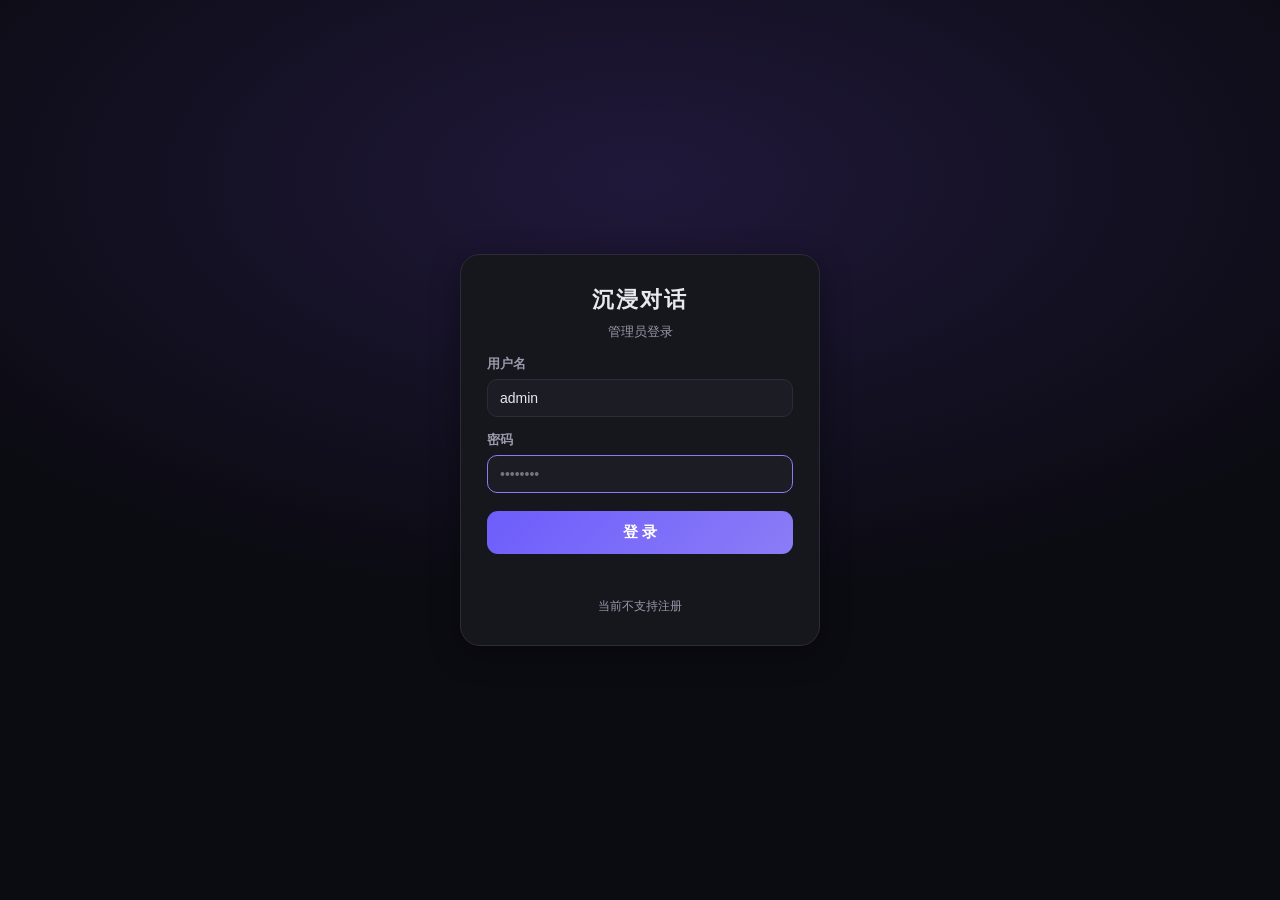
==== frontend/index.html @ 86314aa0 "20260823_1354" ====
<!DOCTYPE html>
<html lang="zh-CN" data-theme="dark">
<head>
  <meta charset="UTF-8" />
  <meta name="viewport" content="width=device-width, initial-scale=1.0, viewport-fit=cover" />
  <meta name="theme-color" content="#0f0f14" />
  <title>沉浸对话 · AI 角色聊天</title>
  <link rel="manifest" href="manifest.json" />
  <link rel="icon" href="icons/icon-192.png" />
  <link rel="apple-touch-icon" href="icons/icon-192.png" />
  <link rel="stylesheet" href="style.css?v=7" />
</head>
<body>
  <!-- 登录屏（仅管理员，默认不支持注册；管理员可在设置中添加用户） -->
  <div id="login-screen">
    <div class="login-card">
      <div class="login-brand">沉浸对话</div>
      <div class="login-sub">管理员登录</div>
      <label class="field">
        <span>用户名</span>
        <input id="login-user" placeholder="admin" autocomplete="username" />
      </label>
      <label class="field">
        <span>密码</span>
        <input id="login-pass" type="password" placeholder="••••••••" autocomplete="current-password" />
      </label>
      <button class="btn primary login-btn" id="btn-login">登 录</button>
      <div class="login-hint" id="login-hint"></div>
      <div class="login-tip">当前不支持注册</div>
    </div>
  </div>

  <div id="app" class="hidden">
    <!-- 左侧边栏 -->
    <aside class="sidebar">
      <div class="sidebar-head">
        <div class="brand">沉浸对话</div>
        <div class="head-actions">
          <button class="icon-btn user-btn" id="btn-user" title="当前用户">👤</button>
          <button class="icon-btn" id="btn-theme" title="切换主题">🌗</button>
          <button class="icon-btn" id="btn-settings" title="设置">⚙️</button>
        </div>
      </div>
      <button class="new-chat" id="btn-new-chat">＋ 新建对话</button>
      <div class="sidebar-tabs">
        <div class="tab active" data-tab="conv">会话</div>
        <div class="tab" data-tab="char">角色库</div>
      </div>
      <div class="list-wrap">
        <div id="conv-list" class="list conv-list"></div>
        <div id="char-list" class="list char-list hidden"></div>
      </div>
    </aside>

    <!-- 主聊天区 -->
    <main class="chat">
      <div class="chat-head" id="chat-head">
        <div class="chat-head-info">
          <div class="avatar" id="head-avatar">🤖</div>
          <div>
            <div class="chat-name" id="head-name">未选择角色</div>
            <div class="chat-sub" id="head-sub">从「角色库」选择角色开始对话</div>
          </div>
        </div>
        <div class="chat-head-actions">
          <button class="text-btn" id="btn-memory" title="角色记忆">🧠 记忆</button>
          <button class="text-btn" id="btn-bg" title="聊天背景">🎨 背景</button>
          <button class="text-btn" id="btn-portrait" title="生成人物当前状态图">🖼 状态图</button>
          <button class="text-btn" id="btn-clear" title="清空上下文">🧹 清空</button>
          <button class="text-btn danger" id="btn-del-conv" title="删除会话">🗑 删除</button>
        </div>
      </div>

      <div class="messages" id="messages">
        <div class="empty-hint" id="empty-hint">
          <div class="big-emoji">💬</div>
          <p>选择一个角色，开始沉浸式对话</p>
          <p class="sub">支持日常 · 恋爱 · 脑洞剧情，AI 会记住你们的故事</p>
        </div>
      </div>

      <div class="composer">
        <textarea id="input" placeholder="输入消息…（Enter 发送，Shift+Enter 换行）" rows="1"></textarea>
        <button class="send-btn" id="btn-send">发送</button>
      </div>
      <div class="typing-hint" id="typing-hint"></div>
    </main>
  </div>

  <!-- 通用遮罩 + 弹窗 -->
  <div class="overlay hidden" id="overlay"></div>

  <!-- 设置面板 -->
  <div class="modal hidden" id="settings-modal">
    <div class="modal-head"><span>⚙️ 设置</span><button class="x" data-close>✕</button></div>
    <div class="modal-body">

      <!-- 对话模型 -->
      <section class="settings-card">
        <div class="settings-card-head">
          <div class="sc-title"><span class="sc-ico">💬</span> 对话模型</div>
          <button class="btn ghost small" id="btn-test-chat">测试连接</button>
        </div>
        <div class="settings-card-body">
          <label class="field">
            <span>API 地址（OpenAI 兼容）</span>
            <input id="cfg-api_base" placeholder="https://dashscope.aliyuncs.com/compatible-mode/v1" />
            <small>默认 DashScope 灵积 OpenAI 兼容接口；本地 Ollama 可填 http://localhost:11434/v1</small>
          </label>
          <label class="field">
            <span>API Key</span>
            <input id="cfg-api_key" placeholder="DashScope API Key（本地 Ollama 可留空）" />
          </label>
          <label class="field">
            <span>模型名称</span>
            <input id="cfg-model" placeholder="qwen-turbo / qwen-plus / qwen-max 等" />
          </label>
          <div class="row">
            <label class="field">
              <span>温度 <b id="val-temp">0.9</b></span>
              <input type="range" id="cfg-temperature" min="0" max="2" step="0.1" />
            </label>
            <label class="field">
              <span>回复长度 <b id="val-tokens">512</b></span>
              <input type="range" id="cfg-max_tokens" min="64" max="2048" step="64" />
            </label>
          </div>
          <label class="field">
            <span>上下文记忆轮数 <b id="val-rounds">30</b></span>
            <input type="range" id="cfg-context_rounds" min="4" max="80" step="2" />
            <small>AI 会记住最近这么多轮对话的人物关系与剧情</small>
          </label>
          <label class="field">
            <span>全局附加提示（可选）</span>
            <textarea id="cfg-system_note" rows="2" placeholder="例如：整体语气更温柔一些"></textarea>
          </label>
        </div>
      </section>

      <!-- 图像生成 -->
      <section class="settings-card">
        <div class="settings-card-head">
          <div class="sc-title"><span class="sc-ico">🖼</span> 人物状态图生成（可选）</div>
          <button class="btn ghost small" id="btn-test-image">测试图像</button>
        </div>
        <div class="settings-card-body">
          <label class="field">
            <span>图像生成 API 地址</span>
            <input id="cfg-image_api_base" placeholder="https://dashscope.aliyuncs.com/compatible-mode/v1" />
            <small>支持 OpenAI 兼容接口；阿里云百炼地址会自动识别 wanx-v1 / qwen-image-* 等模型并走对应原生异步接口</small>
          </label>
          <label class="field">
            <span>图像 API Key（留空则复用上方对话 API Key）</span>
            <input id="cfg-image_api_key" placeholder="图像接口专用密钥，没有则留空" />
          </label>
          <div class="row">
            <label class="field">
              <span>图像模型名</span>
              <input id="cfg-image_model" placeholder="qwen-image-3.0" />
            </label>
            <label class="field">
              <span>图像尺寸</span>
              <input id="cfg-image_size" placeholder="1024x1024" />
            </label>
          </div>
        </div>
      </section>

      <!-- 用户管理（仅管理员） -->
      <section class="settings-card user-section hidden" id="user-section-card">
        <div class="settings-card-head">
          <div class="sc-title"><span class="sc-ico">👤</span> 用户管理（仅管理员）</div>
        </div>
        <div class="settings-card-body">
          <div style="margin-bottom:4px">
            <a href="users.html" target="_blank" class="btn ghost small" id="link-user-admin">打开用户管理后台 →</a>
          </div>
          <div class="user-add row">
            <label class="field">
              <span>新用户名</span>
              <input id="new-username" placeholder="user01" />
            </label>
            <label class="field">
              <span>密码</span>
              <input id="new-password" type="password" placeholder="至少 4 位" />
            </label>
            <button class="btn primary small" id="btn-add-user">添加用户</button>
          </div>
          <div class="user-list" id="user-list"></div>
        </div>
      </section>

      <!-- 账户 -->
      <section class="settings-card">
        <div class="settings-card-head">
          <div class="sc-title"><span class="sc-ico">🔒</span> 账户</div>
        </div>
        <div class="settings-card-body">
          <div class="row password-row">
            <label class="field">
              <span>旧密码</span>
              <input id="pwd-old" type="password" placeholder="原密码（管理员可留空）" />
            </label>
            <label class="field">
              <span>新密码</span>
              <input id="pwd-new" type="password" placeholder="至少 4 位" />
            </label>
            <button class="btn primary small" id="btn-change-pwd">修改密码</button>
          </div>
        </div>
      </section>

      <div class="modal-foot" style="flex-wrap:wrap;gap:8px">
        <button class="btn ghost" id="btn-logout">退出登录</button>
        <button class="btn primary" id="btn-save-config">保存</button>
      </div>
    </div>
  </div>

  <!-- 聊天背景 -->
  <div class="modal hidden" id="bg-modal">
    <div class="modal-head"><span>🎨 聊天背景</span><button class="x" data-close>✕</button></div>
    <div class="modal-body">
      <p class="mem-tip">为当前会话设置专属聊天背景，可选预设或上传图片。</p>
      <div class="bg-presets" id="bg-presets"></div>
      <div class="row" style="align-items:center;">
        <button class="btn ghost small" id="bg-upload-btn">上传图片背景</button>
        <input type="file" id="bg-upload-file" accept="image/*" class="hidden" />
        <button class="btn ghost small" id="bg-clear-btn">清除背景</button>
      </div>
      <div class="modal-foot">
        <button class="btn primary" id="btn-save-bg">应用背景</button>
      </div>
    </div>
  </div>

  <!-- 人物当前状态图 -->
  <div class="modal hidden" id="portrait-modal">
    <div class="modal-head"><span>🖼 人物当前状态</span><button class="x" data-close>✕</button></div>
    <div class="modal-body">
      <div class="portrait-box" id="portrait-box">
        <div class="portrait-placeholder">点击「生成」根据最近聊天描绘 TA 此刻的样子</div>
      </div>
      <div class="portrait-desc" id="portrait-desc"></div>
      <div class="modal-foot">
        <button class="btn primary" id="btn-gen-portrait">生成</button>
      </div>
    </div>
  </div>

  <!-- 角色库 -->
  <div class="modal hidden" id="chars-modal">
    <div class="modal-head"><span>🎭 角色库</span><button class="x" data-close>✕</button></div>
    <div class="modal-body">
      <div class="char-toolbar">
        <button class="btn primary" id="btn-new-char">＋ 新建角色</button>
        <button class="btn ghost" id="btn-import-char">导入角色卡</button>
        <input type="file" id="import-file" accept="application/json,.json" class="hidden" />
      </div>
      <div class="char-grid" id="char-grid"></div>
    </div>
  </div>

  <!-- 角色编辑 -->
  <div class="modal hidden" id="char-edit-modal">
    <div class="modal-head"><span id="char-edit-title">编辑角色</span><button class="x" data-close>✕</button></div>
    <div class="modal-body">
      <div class="row">
        <label class="field">
          <span>角色名</span>
          <input id="ce-name" placeholder="角色名字" />
        </label>
        <label class="field avatar-field">
          <span>头像（表情或图片）</span>
          <div class="avatar-row">
            <div class="avatar preview" id="ce-avatar-preview">🙂</div>
            <input id="ce-avatar" placeholder="输入 emoji，如 🐱" />
            <button class="btn ghost small" id="ce-upload">上传图片</button>
            <input type="file" id="ce-upload-file" accept="image/*" class="hidden" />
          </div>
        </label>
      </div>
      <label class="field">
        <span>人物背景 / 设定</span>
        <textarea id="ce-persona" rows="3" placeholder="TA 是谁，来自哪里，经历了什么…"></textarea>
      </label>
      <div class="row">
        <label class="field">
          <span>性格</span>
          <textarea id="ce-personality" rows="3" placeholder="傲娇、温柔、毒舌…"></textarea>
        </label>
        <label class="field">
          <span>说话风格</span>
          <textarea id="ce-speaking_style" rows="3" placeholder="口语化？书面？爱用语气词？"></textarea>
        </label>
      </div>
      <label class="field">
        <span>世界观 / 长篇设定（可选）</span>
        <textarea id="ce-world_setting" rows="3" placeholder="故事背景、世界规则等长文本"></textarea>
      </label>
      <label class="field">
        <span>示例对话（可选）</span>
        <textarea id="ce-example_dialogues" rows="3" placeholder="用户：……\n角色：……"></textarea>
      </label>
      <label class="field">
        <span>开场白（可选）</span>
        <textarea id="ce-greeting" rows="2" placeholder="新建对话时 TA 说的第一句话"></textarea>
      </label>
      <label class="field">
        <span>参考图（可选，用于保证出图与角色一致）</span>
        <div class="refs-wrap">
          <div class="refs-grid" id="ce-refs"></div>
          <button class="btn ghost small" id="ce-refs-upload" type="button">＋ 添加参考图</button>
          <input type="file" id="ce-refs-file" accept="image/*" multiple class="hidden" />
        </div>
        <small>可上传多张（角色头像 / 设定图 / 风格参考）。生图时会连同头像一起作为参考。</small>
      </label>
      <label class="field">
        <span>标签（可选，逗号分隔）</span>
        <input id="ce-tags" placeholder="猫娘, 恋愛, 校园" />
      </label>
      <div class="modal-foot">
        <button class="btn ghost" id="btn-export-char">导出角色卡</button>
        <button class="btn primary" id="btn-save-char">保存</button>
      </div>
    </div>
  </div>

  <!-- 记忆面板 -->
  <div class="modal hidden" id="memory-modal">
    <div class="modal-head"><span>🧠 角色记忆</span><button class="x" data-close>✕</button></div>
    <div class="modal-body">
      <p class="mem-tip">AI 在生成回复时会读取这些记忆要点，复刻猫箱式记忆机制。</p>
      <div class="mem-add">
        <textarea id="mem-input" rows="2" placeholder="手动添加一条记忆要点，例如：用户叫小明，是 TA 的青梅竹马"></textarea>
        <button class="btn primary small" id="btn-add-mem">添加</button>
      </div>
      <div class="mem-auto">
        <button class="btn ghost small" id="btn-auto-mem">✨ 从最近对话自动总结为记忆</button>
      </div>
      <div class="mem-list" id="mem-list"></div>
    </div>
  </div>

  <div id="toast" class="toast hidden"></div>

  <script src="app.js?v=7"></script>
</body>
</html>
---- frontend/style.css ----
/* ===== 主题变量 ===== */
:root {
  --bg: #0f0f14;
  --bg-soft: #16161d;
  --surface: #1c1c25;
  --surface-2: #24242f;
  --border: #2c2c38;
  --text: #e8e8ef;
  --text-dim: #9a9aab;
  --accent: #8b7cf6;
  --accent-2: #6d5dfc;
  --user-bubble: linear-gradient(135deg, #6d5dfc, #8b7cf6);
  --bot-bubble: #24242f;
  --danger: #ff5d6c;
  --radius: 16px;
  --shadow: 0 8px 30px rgba(0, 0, 0, 0.35);
}
[data-theme="light"] {
  --bg: #f4f4f8;
  --bg-soft: #ffffff;
  --surface: #ffffff;
  --surface-2: #f0f0f5;
  --border: #e2e2ea;
  --text: #1c1c25;
  --text-dim: #6a6a7a;
  --accent: #6d5dfc;
  --accent-2: #8b7cf6;
  --user-bubble: linear-gradient(135deg, #6d5dfc, #8b7cf6);
  --bot-bubble: #f0f0f5;
  --danger: #e23b4e;
  --shadow: 0 8px 30px rgba(0, 0, 0, 0.08);
}

* { box-sizing: border-box; }
html, body { height: 100%; margin: 0; }
body {
  font-family: -apple-system, BlinkMacSystemFont, "Segoe UI", "PingFang SC",
    "Microsoft YaHei", sans-serif;
  background: var(--bg);
  color: var(--text);
  overflow: hidden;
  -webkit-font-smoothing: antialiased;
}
button { font-family: inherit; cursor: pointer; }
.hidden { display: none !important; }
textarea, input { font-family: inherit; }

/* ===== 布局 ===== */
#app { display: flex; height: 100vh; }

/* 侧边栏 */
.sidebar {
  width: 290px;
  flex-shrink: 0;
  background: var(--bg-soft);
  border-right: 1px solid var(--border);
  display: flex;
  flex-direction: column;
  padding: 14px;
  gap: 12px;
}
.sidebar-head { display: flex; align-items: center; justify-content: space-between; }
.brand { font-weight: 700; font-size: 18px; letter-spacing: 1px; }
.head-actions { display: flex; gap: 6px; }
.icon-btn {
  background: var(--surface); border: 1px solid var(--border); color: var(--text);
  width: 34px; height: 34px; border-radius: 10px; font-size: 16px;
}
.icon-btn:hover { background: var(--surface-2); }

.new-chat {
  background: var(--user-bubble); color: #fff; border: none;
  padding: 11px; border-radius: 12px; font-weight: 600; font-size: 14px;
}
.new-chat:hover { filter: brightness(1.08); }

.sidebar-tabs { display: flex; gap: 8px; }
.tab {
  flex: 1; text-align: center; padding: 8px; border-radius: 10px;
  background: var(--surface); color: var(--text-dim); font-size: 13px; cursor: pointer;
  border: 1px solid transparent;
}
.tab.active { color: var(--text); border-color: var(--accent); background: var(--surface-2); }

.list-wrap { flex: 1; overflow-y: auto; margin: 0 -4px; padding: 0 4px; }
.list { display: flex; flex-direction: column; gap: 6px; }

/* 会话项 */
.conv-item {
  background: var(--surface); border: 1px solid var(--border); border-radius: 12px;
  padding: 10px 12px; display: flex; align-items: center; gap: 10px; cursor: pointer;
  position: relative;
}
.conv-item:hover { background: var(--surface-2); }
.conv-item.active { border-color: var(--accent); }
.conv-item .avatar { width: 38px; height: 38px; font-size: 20px; flex-shrink: 0; }
.conv-meta { flex: 1; min-width: 0; }
.conv-title { font-size: 13px; font-weight: 600; white-space: nowrap; overflow: hidden; text-overflow: ellipsis; }
.conv-sub { font-size: 11px; color: var(--text-dim); white-space: nowrap; overflow: hidden; text-overflow: ellipsis; }
.conv-del {
  opacity: 0; background: none; border: none; color: var(--text-dim); font-size: 14px;
}
.conv-item:hover .conv-del { opacity: 1; }
.conv-del:hover { color: var(--danger); }

/* 角色项 */
.char-item {
  background: var(--surface); border: 1px solid var(--border); border-radius: 12px;
  padding: 10px; display: flex; gap: 10px; align-items: center; cursor: pointer;
}
.char-item:hover { background: var(--surface-2); }
.char-item .avatar { width: 42px; height: 42px; font-size: 22px; }
.char-item .info { flex: 1; min-width: 0; }
.char-item .name { font-weight: 600; font-size: 14px; }
.char-item .desc { font-size: 11px; color: var(--text-dim); white-space: nowrap; overflow: hidden; text-overflow: ellipsis; }
.char-item .acts { display: flex; gap: 4px; }
.mini-btn { background: var(--surface-2); border: 1px solid var(--border); color: var(--text-dim);
  border-radius: 8px; padding: 4px 7px; font-size: 12px; }
.mini-btn:hover { color: var(--text); }

/* ===== 主聊天区 ===== */
.chat { flex: 1; display: flex; flex-direction: column; min-width: 0; background: var(--bg); }
.chat-head {
  display: flex; align-items: center; justify-content: space-between;
  padding: 12px 18px; border-bottom: 1px solid var(--border); background: var(--bg-soft);
}
.chat-head-info { display: flex; align-items: center; gap: 12px; }
.chat-name { font-weight: 700; font-size: 15px; }
.chat-sub { font-size: 12px; color: var(--text-dim); }
.chat-head .avatar { width: 42px; height: 42px; font-size: 22px; flex-shrink: 0; }
.chat-head-actions { display: flex; gap: 8px; }
.text-btn {
  background: var(--surface); border: 1px solid var(--border); color: var(--text-dim);
  padding: 7px 12px; border-radius: 10px; font-size: 13px;
}
.text-btn:hover { color: var(--text); background: var(--surface-2); }
.text-btn.danger:hover { color: var(--danger); border-color: var(--danger); }

/* 消息区 */
.messages { flex: 1; overflow-y: auto; padding: 22px; display: flex; flex-direction: column; gap: 16px; }
.empty-hint { margin: auto; text-align: center; color: var(--text-dim); }
.empty-hint .big-emoji { font-size: 52px; }
.empty-hint .sub { font-size: 13px; }

.msg { display: flex; flex-wrap: wrap; gap: 12px; max-width: 78%; }
.msg.user { align-self: flex-end; flex-direction: row-reverse; }
.msg .avatar { width: 36px; height: 36px; font-size: 19px; flex-shrink: 0; margin-top: 2px; }
.bubble {
  padding: 11px 14px; border-radius: 16px; line-height: 1.6; font-size: 14.5px;
  white-space: pre-wrap; word-break: break-word; box-shadow: var(--shadow);
}
.msg.bot .bubble { background: var(--bot-bubble); border-top-left-radius: 4px; }
.msg.user .bubble { background: var(--user-bubble); color: #fff; border-top-right-radius: 4px; }
/* 消息配图 */
.msg-image { flex-basis: 100%; margin-top: 2px; max-width: 320px; }
.msg-image img { width: 100%; border-radius: 12px; border: 1px solid var(--border); display: block; }
.msg-img-loading { font-size: 12px; color: var(--text-dim); padding: 8px 10px; background: var(--surface); border: 1px dashed var(--border); border-radius: 10px; }
.msg-gen-img {
  flex-basis: 100%; align-self: flex-start; margin-top: 2px;
  background: var(--surface-2); border: 1px solid var(--border); color: var(--text-dim);
  border-radius: 9px; padding: 4px 10px; font-size: 12px;
}
.msg-gen-img:hover { color: var(--text); border-color: var(--accent); }
.msg-gen-img:disabled { opacity: 0.6; cursor: not-allowed; }
.bubble .cursor { display: inline-block; width: 7px; height: 15px; background: var(--accent);
  margin-left: 2px; vertical-align: text-bottom; animation: blink 1s steps(2) infinite; }
@keyframes blink { 50% { opacity: 0; } }

/* 头像 */
.avatar {
  border-radius: 50%; background: var(--surface-2); border: 1px solid var(--border);
  display: flex; align-items: center; justify-content: center; overflow: hidden;
}
.avatar img { width: 100%; height: 100%; object-fit: cover; }

/* 输入区 */
.composer {
  display: flex; gap: 10px; padding: 14px 18px; border-top: 1px solid var(--border);
  background: var(--bg-soft); align-items: flex-end;
}
#input {
  flex: 1; resize: none; background: var(--surface); border: 1px solid var(--border);
  color: var(--text); border-radius: 14px; padding: 12px 14px; font-size: 14.5px; max-height: 140px;
  line-height: 1.5; outline: none;
}
#input:focus { border-color: var(--accent); }
.send-btn {
  background: var(--user-bubble); color: #fff; border: none; border-radius: 14px;
  padding: 0 22px; height: 46px; font-weight: 600; font-size: 14px;
}
.send-btn:disabled { opacity: 0.5; cursor: not-allowed; }
.typing-hint { height: 18px; padding: 0 20px 6px; font-size: 12px; color: var(--text-dim); }

/* ===== 弹窗 ===== */
.overlay { position: fixed; inset: 0; background: rgba(0,0,0,0.55); z-index: 50; }
.modal {
  position: fixed; z-index: 60; top: 50%; left: 50%; transform: translate(-50%, -50%);
  width: min(600px, 94vw); max-height: 88vh; overflow-y: auto;
  background: var(--bg-soft); border: 1px solid var(--border); border-radius: 18px;
  box-shadow: var(--shadow);
}
.modal-head {
  display: flex; align-items: center; justify-content: space-between;
  padding: 16px 20px; border-bottom: 1px solid var(--border); font-weight: 700; font-size: 16px;
  position: sticky; top: 0; background: var(--bg-soft); z-index: 1;
}
.modal-head .x { background: none; border: none; color: var(--text-dim); font-size: 18px; }
.modal-body { padding: 18px 20px; display: flex; flex-direction: column; gap: 14px; }

.field { display: flex; flex-direction: column; gap: 6px; font-size: 13px; }
.field > span { color: var(--text-dim); font-weight: 600; }
.field > span b { color: var(--accent); }
.field small { color: var(--text-dim); font-size: 11.5px; }
.field input, .field textarea {
  background: var(--surface); border: 1px solid var(--border); color: var(--text);
  border-radius: 10px; padding: 10px 12px; font-size: 14px; outline: none; resize: vertical;
}
.field input:focus, .field textarea:focus { border-color: var(--accent); }
.row { display: flex; gap: 14px; }
.row .field { flex: 1; }
input[type="range"] { padding: 0; accent-color: var(--accent); }

.modal-foot { display: flex; justify-content: flex-end; gap: 10px; margin-top: 4px; flex-wrap: wrap; }
.btn { border: none; border-radius: 11px; padding: 10px 18px; font-size: 14px; font-weight: 600; }
.btn.small { padding: 7px 12px; font-size: 13px; }
.btn.primary { background: var(--user-bubble); color: #fff; }
.btn.primary:hover { filter: brightness(1.08); }
.btn.ghost { background: var(--surface); color: var(--text); border: 1px solid var(--border); }
.btn.ghost:hover { background: var(--surface-2); }

/* 角色库 */
.char-toolbar { display: flex; gap: 10px; }
.char-grid { display: grid; grid-template-columns: repeat(auto-fill, minmax(150px, 1fr)); gap: 12px; }
.char-card {
  background: var(--surface); border: 1px solid var(--border); border-radius: 14px; padding: 14px;
  display: flex; flex-direction: column; align-items: center; gap: 8px; text-align: center; cursor: pointer;
}
.char-card:hover { border-color: var(--accent); }
.char-card .avatar { width: 56px; height: 56px; font-size: 30px; }
.char-card .cname { font-weight: 700; font-size: 14px; }
.char-card .cdesc { font-size: 11px; color: var(--text-dim); line-height: 1.4;
  display: -webkit-box; -webkit-line-clamp: 2; -webkit-box-orient: vertical; overflow: hidden; }
.char-card .cacts { display: flex; gap: 6px; margin-top: 4px; }

.avatar-field .avatar-row { display: flex; align-items: center; gap: 8px; }
.avatar-field .avatar.preview { width: 44px; height: 44px; font-size: 22px; flex-shrink: 0; }
.avatar-field #ce-avatar { flex: 1; }

/* 参考图网格 */
.refs-wrap { display: flex; flex-direction: column; gap: 8px; }
.refs-grid { display: grid; grid-template-columns: repeat(auto-fill, minmax(64px, 1fr)); gap: 8px; }
.ref-item {
  position: relative; width: 100%; aspect-ratio: 1 / 1; border-radius: 10px; overflow: hidden;
  border: 1px solid var(--border); background: var(--surface);
}
.ref-item img { width: 100%; height: 100%; object-fit: cover; display: block; }
.ref-item .ref-del {
  position: absolute; top: 3px; right: 3px; width: 18px; height: 18px; border-radius: 50%;
  border: none; background: rgba(0,0,0,0.55); color: #fff; font-size: 11px; line-height: 1;
  display: flex; align-items: center; justify-content: center;
}
.ref-item .ref-del:hover { background: var(--danger); }

/* 记忆 */
.mem-tip { font-size: 12.5px; color: var(--text-dim); margin: 0; }
.mem-add { display: flex; gap: 8px; align-items: flex-start; }
.mem-add textarea { flex: 1; }
.mem-auto { display: flex; }
.mem-list { display: flex; flex-direction: column; gap: 8px; }
.mem-item {
  background: var(--surface); border: 1px solid var(--border); border-radius: 12px; padding: 10px 12px;
  display: flex; gap: 8px; align-items: flex-start;
}
.mem-item .txt { flex: 1; font-size: 13.5px; line-height: 1.5; }
.mem-item textarea { flex: 1; font-size: 13.5px; }
.mem-item .acts { display: flex; flex-direction: column; gap: 4px; }

/* Toast */
.toast {
  position: fixed; bottom: 30px; left: 50%; transform: translateX(-50%);
  background: var(--surface-2); color: var(--text); border: 1px solid var(--border);
  padding: 11px 18px; border-radius: 12px; font-size: 13.5px; z-index: 100; box-shadow: var(--shadow);
}

/* 移动端适配 */
@media (max-width: 720px) {
  .sidebar { position: fixed; z-index: 40; height: 100%; transform: translateX(-100%); transition: transform .25s; }
  .sidebar.open { transform: translateX(0); }
  .chat { width: 100%; }
  .msg { max-width: 90%; }
}

/* ===== 登录屏 ===== */
#login-screen {
  position: fixed; inset: 0; z-index: 200; display: flex; align-items: center; justify-content: center;
  background: radial-gradient(1200px 600px at 50% 20%, #20183a, #0b0b12 70%);
}
.login-card {
  width: min(360px, 90vw); background: var(--bg-soft); border: 1px solid var(--border);
  border-radius: 20px; padding: 30px 26px; box-shadow: var(--shadow); display: flex; flex-direction: column; gap: 14px;
}
.login-brand { font-size: 22px; font-weight: 800; letter-spacing: 2px; text-align: center; }
.login-sub { font-size: 13px; color: var(--text-dim); text-align: center; margin-top: -6px; }
.login-btn { padding: 12px; font-size: 15px; margin-top: 4px; }
.login-hint { font-size: 12.5px; color: var(--danger); text-align: center; min-height: 16px; }
.login-tip { font-size: 12px; color: var(--text-dim); text-align: center; }

/* ===== 顶部用户按钮 ===== */
.user-btn { position: relative; }

/* ===== 心理活动旁白 ===== */
.inner-thought {
  align-self: flex-start; max-width: 78%; margin: -8px 0 4px 48px;
  font-size: 12.5px; font-style: italic; color: var(--text-dim); line-height: 1.5;
  opacity: 0.85; white-space: pre-wrap; word-break: break-word;
}
.msg.user + .inner-thought { margin-left: auto; margin-right: 8px; align-self: flex-end; }

/* ===== 聊天背景 ===== */
.messages.has-bg::before {
  content: ""; position: absolute; inset: 0; background: rgba(8,8,12,0.45); pointer-events: none;
}
/* 让消息区可定位遮罩 */
.messages { position: relative; }
.bg-presets { display: grid; grid-template-columns: repeat(3, 1fr); gap: 10px; }
.bg-swatch {
  height: 56px; border-radius: 12px; cursor: pointer; border: 2px solid transparent; box-shadow: var(--shadow);
}
.bg-swatch.active { border-color: var(--accent); }

/* ===== 人物状态图 ===== */
.portrait-box {
  width: 100%; aspect-ratio: 1 / 1; border-radius: 14px; overflow: hidden;
  background: var(--surface); border: 1px solid var(--border);
  display: flex; align-items: center; justify-content: center; text-align: center;
}
.portrait-img { width: 100%; height: 100%; object-fit: cover; }
.portrait-placeholder { color: var(--text-dim); font-size: 13px; padding: 16px; }
.portrait-desc {
  font-size: 13px; line-height: 1.6; color: var(--text); margin-top: 10px;
  background: var(--surface); border: 1px solid var(--border); border-radius: 10px; padding: 10px 12px;
  white-space: pre-wrap;
}

/* ===== 设置面板（分区卡片） ===== */
.settings-card {
  background: var(--surface); border: 1px solid var(--border); border-radius: 14px; overflow: hidden;
}
.settings-card-head {
  display: flex; align-items: center; justify-content: space-between;
  padding: 12px 16px; background: var(--surface-2); border-bottom: 1px solid var(--border);
}
.sc-title { font-size: 14px; font-weight: 700; display: flex; align-items: center; gap: 8px; }
.sc-ico { font-size: 15px; }
.settings-card-body { padding: 14px 16px; display: flex; flex-direction: column; gap: 12px; }

.user-add { gap: 10px; align-items: flex-end; margin-top: 6px; }
.user-add .field { flex: 1; margin: 0; }
.user-list { margin-top: 10px; display: flex; flex-direction: column; gap: 6px; }
#link-user-admin { display: inline-block; text-decoration: none; }
.user-item {
  display: flex; align-items: center; justify-content: space-between;
  background: var(--bg-soft); border: 1px solid var(--border); border-radius: 10px;
  padding: 8px 10px; font-size: 13px;
}
.user-item .tag {
  font-size: 10px; color: var(--accent); border: 1px solid var(--accent);
  border-radius: 4px; padding: 0 5px; margin-left: 4px;
}
.password-row { gap: 10px; align-items: flex-end; margin-top: 0; }
.password-row .field { flex: 1; margin: 0; }
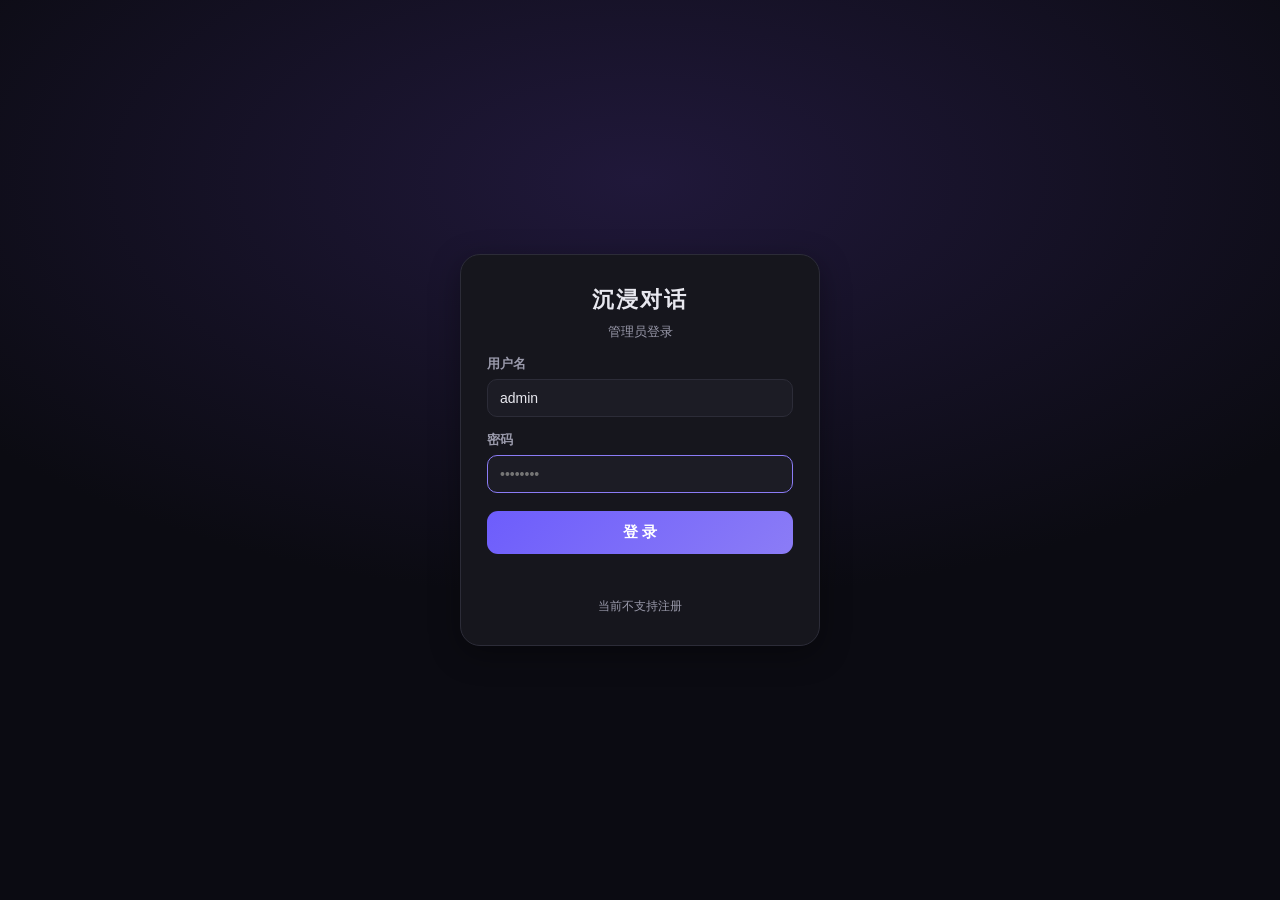
==== commit 42140973: "提交" ====
--- a/frontend/index.html
+++ b/frontend/index.html
@@ -2,13 +2,21 @@
 <html lang="zh-CN" data-theme="dark">
 <head>
   <meta charset="UTF-8" />
-  <meta name="viewport" content="width=device-width, initial-scale=1.0, viewport-fit=cover" />
-  <meta name="theme-color" content="#0f0f14" />
+  <meta name="viewport" content="width=device-width, initial-scale=1.0, maximum-scale=1.0, user-scalable=no, viewport-fit=cover" />
+  <meta name="theme-color" content="#0f0f14" media="(prefers-color-scheme: dark)" />
+  <meta name="theme-color" content="#f4f4f8" media="(prefers-color-scheme: light)" />
+  <meta name="apple-mobile-web-app-capable" content="yes" />
+  <meta name="mobile-web-app-capable" content="yes" />
+  <meta name="apple-mobile-web-app-status-bar-style" content="black-translucent" />
+  <meta name="apple-mobile-web-app-title" content="沉浸对话" />
+  <meta name="format-detection" content="telephone=no" />
+  <meta name="msapplication-tap-highlight" content="no" />
+  <meta name="color-scheme" content="dark light" />
   <title>沉浸对话 · AI 角色聊天</title>
   <link rel="manifest" href="manifest.json" />
   <link rel="icon" href="icons/icon-192.png" />
   <link rel="apple-touch-icon" href="icons/icon-192.png" />
-  <link rel="stylesheet" href="style.css?v=7" />
+  <link rel="stylesheet" href="style.css?v=8" />
 </head>
 <body>
   <!-- 登录屏（仅管理员，默认不支持注册；管理员可在设置中添加用户） -->
@@ -31,6 +39,8 @@
   </div>
 
   <div id="app" class="hidden">
+    <!-- 移动端侧边栏遮罩（点击关闭侧边栏） -->
+    <div id="sidebar-backdrop"></div>
     <!-- 左侧边栏 -->
     <aside class="sidebar">
       <div class="sidebar-head">
@@ -55,6 +65,7 @@
     <!-- 主聊天区 -->
     <main class="chat">
       <div class="chat-head" id="chat-head">
+        <button class="icon-btn" id="btn-menu-toggle" title="菜单" aria-label="打开菜单">☰</button>
         <div class="chat-head-info">
           <div class="avatar" id="head-avatar">🤖</div>
           <div>
@@ -344,6 +355,6 @@
 
   <div id="toast" class="toast hidden"></div>
 
-  <script src="app.js?v=7"></script>
+  <script src="app.js?v=8"></script>
 </body>
 </html>
--- a/frontend/style.css
+++ b/frontend/style.css
@@ -40,13 +40,18 @@
   color: var(--text);
   overflow: hidden;
   -webkit-font-smoothing: antialiased;
-}
-button { font-family: inherit; cursor: pointer; }
+  -webkit-tap-highlight-color: transparent;
+  -webkit-text-size-adjust: 100%;
+  text-size-adjust: 100%;
+  overscroll-behavior: none;
+  touch-action: manipulation;
+}
+button { font-family: inherit; cursor: pointer; touch-action: manipulation; }
 .hidden { display: none !important; }
 textarea, input { font-family: inherit; }
 
 /* ===== 布局 ===== */
-#app { display: flex; height: 100vh; }
+#app { display: flex; height: 100vh; height: 100dvh; }
 
 /* 侧边栏 */
 .sidebar {
@@ -57,6 +62,8 @@
   display: flex;
   flex-direction: column;
   padding: 14px;
+  padding-top: max(14px, env(safe-area-inset-top));
+  padding-bottom: max(14px, env(safe-area-inset-bottom));
   gap: 12px;
 }
 .sidebar-head { display: flex; align-items: center; justify-content: space-between; }
@@ -123,6 +130,9 @@
 .chat-head {
   display: flex; align-items: center; justify-content: space-between;
   padding: 12px 18px; border-bottom: 1px solid var(--border); background: var(--bg-soft);
+  padding-top: max(12px, env(safe-area-inset-top));
+  padding-left: max(18px, env(safe-area-inset-left));
+  padding-right: max(18px, env(safe-area-inset-right));
 }
 .chat-head-info { display: flex; align-items: center; gap: 12px; }
 .chat-name { font-weight: 700; font-size: 15px; }
@@ -177,6 +187,9 @@
 .composer {
   display: flex; gap: 10px; padding: 14px 18px; border-top: 1px solid var(--border);
   background: var(--bg-soft); align-items: flex-end;
+  padding-bottom: max(14px, env(safe-area-inset-bottom));
+  padding-left: max(18px, env(safe-area-inset-left));
+  padding-right: max(18px, env(safe-area-inset-right));
 }
 #input {
   flex: 1; resize: none; background: var(--surface); border: 1px solid var(--border);
@@ -284,10 +297,138 @@
 
 /* 移动端适配 */
 @media (max-width: 720px) {
-  .sidebar { position: fixed; z-index: 40; height: 100%; transform: translateX(-100%); transition: transform .25s; }
+  /* 侧边栏：默认隐藏，抽屉式滑入 */
+  .sidebar {
+    position: fixed; z-index: 40;
+    width: min(82vw, 320px);
+    height: 100%; height: 100dvh;
+    transform: translateX(-100%);
+    transition: transform .25s ease;
+    box-shadow: 0 0 30px rgba(0,0,0,0.4);
+  }
   .sidebar.open { transform: translateX(0); }
   .chat { width: 100%; }
   .msg { max-width: 90%; }
+
+  /* 弹窗全屏：手机屏幕小，弹窗更适合全屏显示 */
+  .modal {
+    width: 100vw; height: 100dvh; max-height: 100dvh;
+    top: 0; left: 0; transform: none;
+    border-radius: 0; border: none;
+  }
+  .modal-head {
+    padding: 14px 16px;
+    padding-top: max(14px, env(safe-area-inset-top));
+  }
+  .modal-body { padding: 14px 16px; }
+  .modal-foot { padding-bottom: env(safe-area-inset-bottom); }
+
+  /* 登录卡片缩小一点 */
+  .login-card { width: min(360px, 92vw); padding: 26px 22px; }
+
+  /* 表单行在手机上单列堆叠，避免两个输入框挤在一起 */
+  .row { flex-direction: column; gap: 10px; }
+  .row.password-row, .row.user-add { flex-direction: column; }
+  .row .field { width: 100%; }
+
+  /* 聊天头部：信息块缩窄，操作按钮横向滚动 */
+  .chat-head {
+    flex-wrap: nowrap;
+    padding: 10px 12px;
+    padding-top: max(10px, env(safe-area-inset-top));
+    padding-left: max(12px, env(safe-area-inset-left));
+    padding-right: max(12px, env(safe-area-inset-right));
+    gap: 10px;
+  }
+  .chat-head-info { min-width: 0; flex: 1 1 auto; gap: 8px; }
+  .chat-name { font-size: 14px; }
+  .chat-sub { font-size: 11.5px; }
+  .chat-head .avatar { width: 36px; height: 36px; font-size: 19px; }
+  .chat-head-actions {
+    flex: 0 0 auto;
+    overflow-x: auto;
+    scrollbar-width: none;
+    -ms-overflow-style: none;
+    gap: 6px;
+    max-width: 60vw;
+    padding-bottom: 2px;
+  }
+  .chat-head-actions::-webkit-scrollbar { display: none; }
+  .chat-head-actions .text-btn {
+    padding: 7px 11px;
+    font-size: 12.5px;
+    white-space: nowrap;
+    flex-shrink: 0;
+    min-height: 36px;
+  }
+
+  /* 输入框防 iOS 自动缩放 + 优化触控 */
+  #input, .field input, .field textarea, .mem-item textarea, #mem-input {
+    font-size: 16px;
+  }
+  #input { padding: 11px 14px; }
+  .send-btn { min-width: 64px; padding: 0 16px; }
+  .composer { gap: 8px; padding: 10px 12px; }
+
+  /* 角色库：手机上一列两卡 */
+  .char-grid { grid-template-columns: repeat(auto-fill, minmax(140px, 1fr)); gap: 10px; }
+  .char-card { padding: 12px; }
+  .char-card .avatar { width: 48px; height: 48px; font-size: 26px; }
+
+  /* 侧边栏：在手机上紧凑一些 */
+  .sidebar { padding: 10px; gap: 8px; }
+  .sidebar-head .brand { font-size: 16px; }
+  .new-chat { padding: 10px; font-size: 14px; }
+  .icon-btn { width: 38px; height: 38px; font-size: 16px; }
+
+  /* 消息：气泡文字稍大、留白收紧 */
+  .messages { padding: 14px; gap: 14px; }
+  .bubble { font-size: 15px; padding: 10px 13px; line-height: 1.55; }
+  .msg .avatar { width: 32px; height: 32px; font-size: 17px; }
+  .msg-image { max-width: 240px; }
+  .msg-gen-img { min-height: 36px; padding: 6px 12px; font-size: 13px; }
+
+  /* 记忆条目：手机上按钮横排，避免按钮过窄 */
+  .mem-item { flex-direction: column; }
+  .mem-item .acts { flex-direction: row; }
+
+  /* 设置卡片按钮更大，方便手指点击 */
+  .btn { min-height: 44px; padding: 11px 18px; }
+  .btn.small { min-height: 36px; padding: 8px 12px; }
+
+  /* 顶部用户/设置按钮不挤压 */
+  .head-actions { gap: 4px; }
+}
+
+/* 通用：所有可滚动区域使用原生弹性滚动，避免橡皮筋穿透到 body */
+.list-wrap, .messages, .modal, .modal-body, .bg-presets, .char-grid,
+.refs-grid, .mem-list, .user-list, .login-card, .chars-modal .modal-body {
+  -webkit-overflow-scrolling: touch;
+  overscroll-behavior: contain;
+}
+
+/* 移动端菜单按钮（默认隐藏，仅 ≤720px 显示） */
+#btn-menu-toggle {
+  display: none;
+  width: 38px; height: 38px;
+  border-radius: 10px;
+  background: var(--surface); border: 1px solid var(--border); color: var(--text);
+  font-size: 18px; align-items: center; justify-content: center;
+  flex-shrink: 0;
+}
+@media (max-width: 720px) {
+  #btn-menu-toggle { display: inline-flex; }
+}
+
+/* 移动端侧边栏遮罩（仅 ≤720px 显示） */
+#sidebar-backdrop {
+  display: none;
+  position: fixed; inset: 0;
+  background: rgba(0, 0, 0, 0.55);
+  z-index: 35;
+}
+@media (max-width: 720px) {
+  body.sidebar-open #sidebar-backdrop { display: block; }
 }
 
 /* ===== 登录屏 ===== */
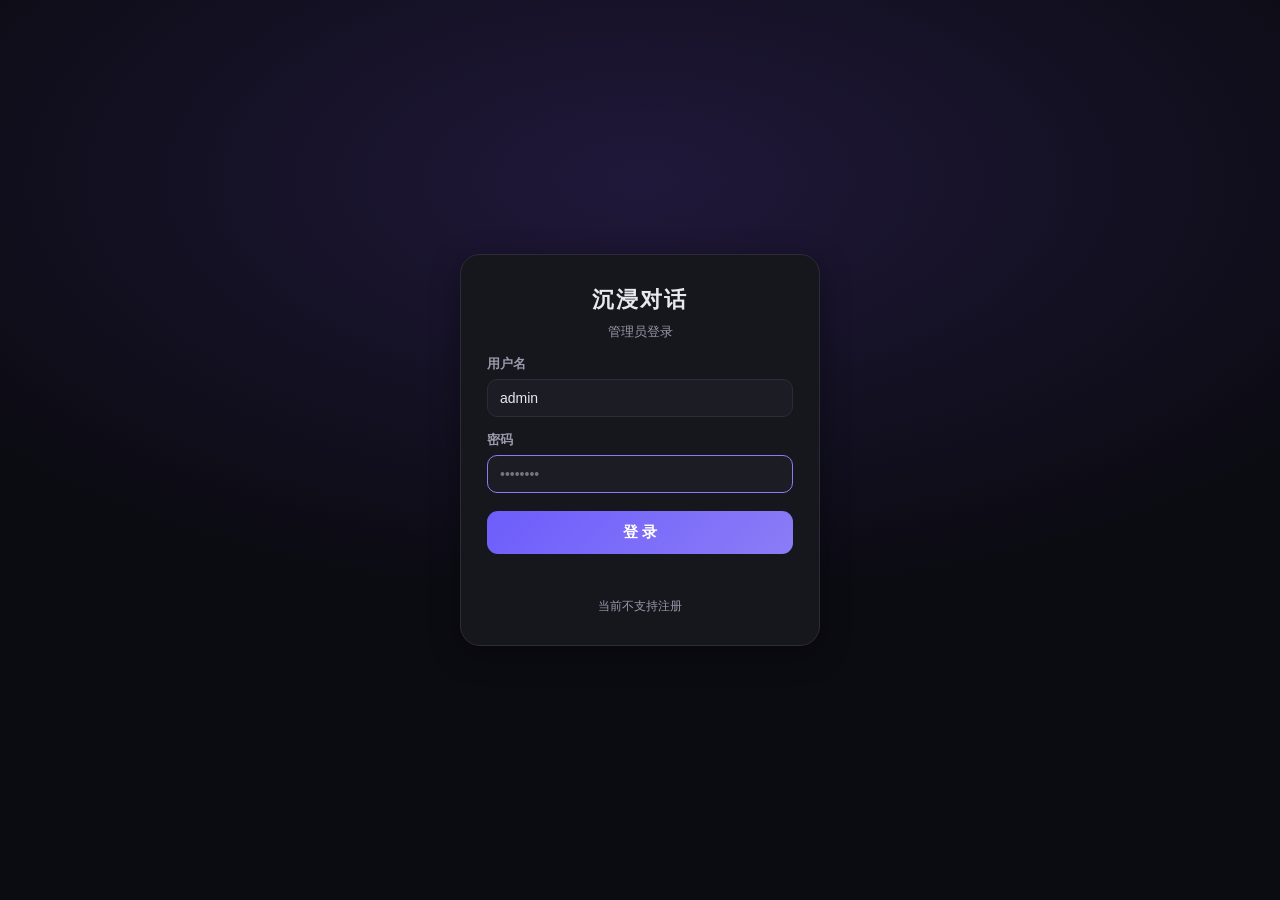
==== commit b13e829f: "提交" ====
--- a/frontend/index.html
+++ b/frontend/index.html
@@ -355,6 +355,6 @@
 
   <div id="toast" class="toast hidden"></div>
 
-  <script src="app.js?v=8"></script>
+  <script src="app.js?v=9"></script>
 </body>
 </html>
